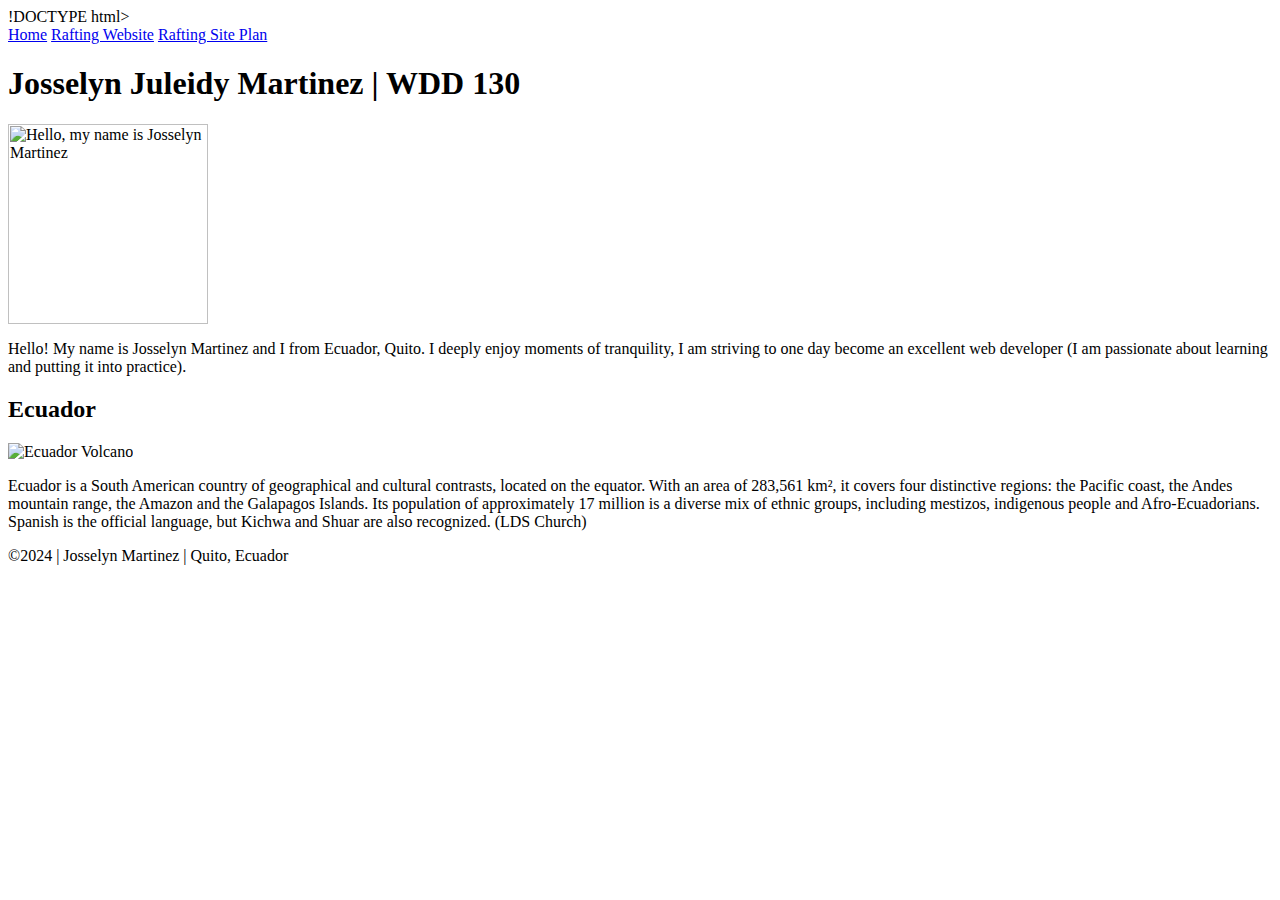
==== wwr/index.html @ 04c3b03d "update" ====
!DOCTYPE html>
<html lang='en-US'>

<head>
  <meta charset='utf-8'>
  <meta name='viewport' content='width=device-width,initial-scale=1.0'> 
  <title>Josselyn Martinez | WDD 130</title>
  <meta name='description' content="Josselyn Martinez's BYU-Idaho WDD 130, The purpose of my page is to put into practice my knowledge acquired throughout this course and to be able to have a page that touches on specific topics about me.">
  <meta name='author' content='Josselyn Martinez'>
  <link rel='stylesheet' href='styles/styles.css'>
</head>

<body>
  <header>
    <nav>
      <a href='#'>Home</a>
      <a href='wwr/'>Rafting Website</a>
      <a href='wwr/site-plan-rafting.html'>Rafting Site Plan</a>
    </nav>
  </header>
  <main>
    <h1>Josselyn Juleidy Martinez | WDD 130</h1>
    <img src='images/profile.jpg' alt='Hello, my name is Josselyn Martinez' width='200'>
    <p>Hello! My name is Josselyn Martinez and I from Ecuador, Quito. I deeply enjoy moments of tranquility, I am
      striving to one day become an excellent web developer (I am passionate about learning and putting it into
      practice).</p>
     </main>
     <aside>
      <h2>Ecuador</h2>
      <img src='images/Ecuador.webp' alt='Ecuador Volcano'>
      <p>Ecuador is a South American country of geographical and cultural contrasts, located on the equator. With an area of ​​283,561 km², it covers four distinctive regions: the Pacific coast, the Andes mountain range, the Amazon and the Galapagos Islands. Its population of approximately 17 million is a diverse mix of ethnic groups, including mestizos, indigenous people and Afro-Ecuadorians. Spanish is the official language, but Kichwa and Shuar are also recognized. (LDS Church)</p> 
     </aside>
     <footer>
      <p>©2024 | Josselyn Martinez | Quito, Ecuador</p>
    </footer>
  </body>
  
</html>
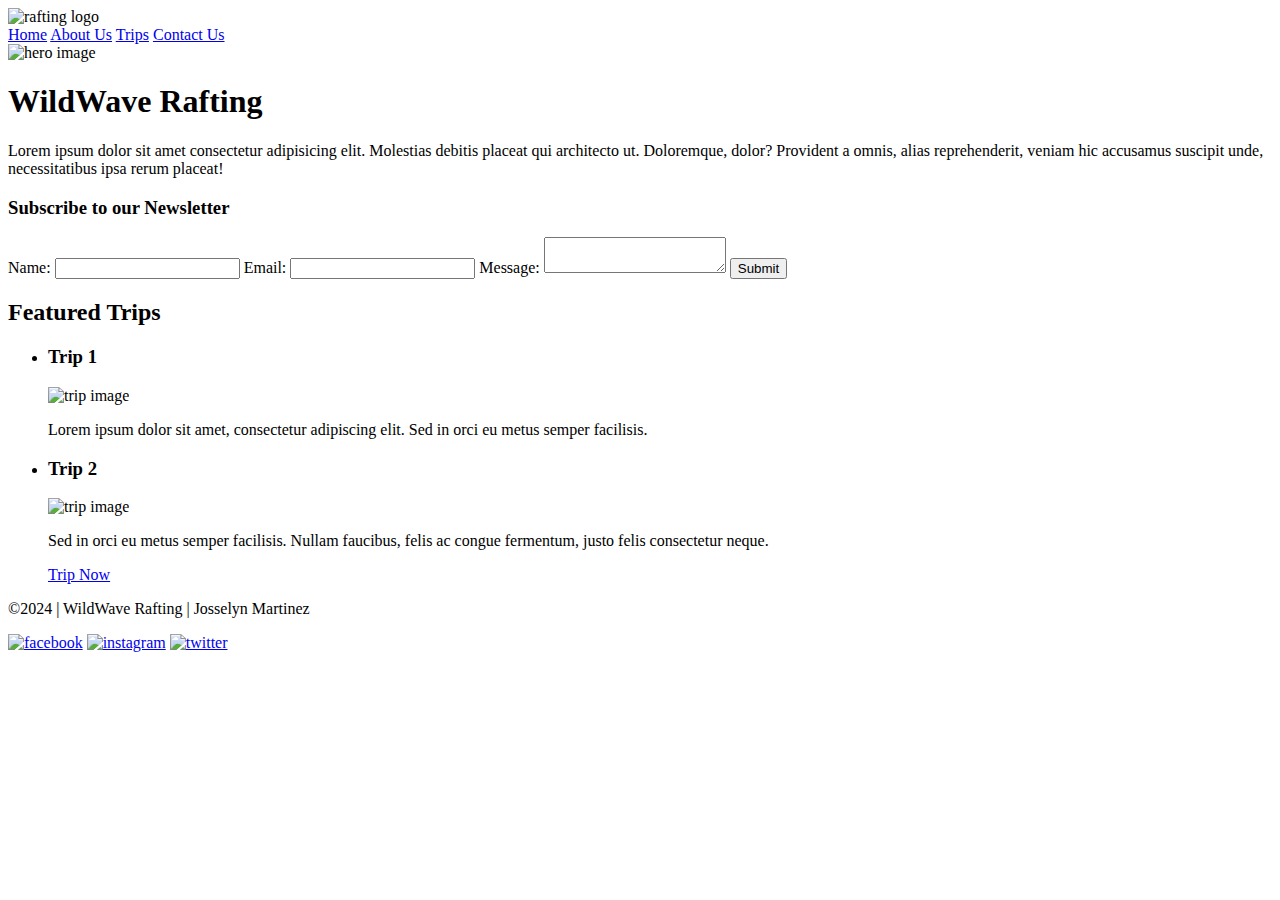
==== commit 04d3a7ab: "Feat" ====
--- a/wwr/index.html
+++ b/wwr/index.html
@@ -1,38 +1,86 @@
-!DOCTYPE html>
-<html lang='en-US'>
-
-<head>
-  <meta charset='utf-8'>
-  <meta name='viewport' content='width=device-width,initial-scale=1.0'> 
-  <title>Josselyn Martinez | WDD 130</title>
-  <meta name='description' content="Josselyn Martinez's BYU-Idaho WDD 130, The purpose of my page is to put into practice my knowledge acquired throughout this course and to be able to have a page that touches on specific topics about me.">
-  <meta name='author' content='Josselyn Martinez'>
-  <link rel='stylesheet' href='styles/styles.css'>
-</head>
-
-<body>
-  <header>
-    <nav>
-      <a href='#'>Home</a>
-      <a href='wwr/'>Rafting Website</a>
-      <a href='wwr/site-plan-rafting.html'>Rafting Site Plan</a>
-    </nav>
-  </header>
-  <main>
-    <h1>Josselyn Juleidy Martinez | WDD 130</h1>
-    <img src='images/profile.jpg' alt='Hello, my name is Josselyn Martinez' width='200'>
-    <p>Hello! My name is Josselyn Martinez and I from Ecuador, Quito. I deeply enjoy moments of tranquility, I am
-      striving to one day become an excellent web developer (I am passionate about learning and putting it into
-      practice).</p>
-     </main>
-     <aside>
-      <h2>Ecuador</h2>
-      <img src='images/Ecuador.webp' alt='Ecuador Volcano'>
-      <p>Ecuador is a South American country of geographical and cultural contrasts, located on the equator. With an area of ​​283,561 km², it covers four distinctive regions: the Pacific coast, the Andes mountain range, the Amazon and the Galapagos Islands. Its population of approximately 17 million is a diverse mix of ethnic groups, including mestizos, indigenous people and Afro-Ecuadorians. Spanish is the official language, but Kichwa and Shuar are also recognized. (LDS Church)</p> 
-     </aside>
-     <footer>
-      <p>©2024 | Josselyn Martinez | Quito, Ecuador</p>
-    </footer>
-  </body>
-  
+<!DOCTYPE html>
+<html lang="en-US">
+
+<head>
+  <meta charset="UTF-8">
+  <meta name="viewport" content="width=device-width, initial-scale=1.0">
+  <title>Home - WildWave Rafting</title>
+  <meta name="description"
+    content="">
+  <meta name="author" content="Josselyn Martinez">
+  <link rel="stylesheet" href="styles/rafting.css">
+  <link rel="preconnect" href="https://fonts.googleapis.com">
+  <link rel="preconnect" href="https://fonts.gstatic.com" crossorigin>
+  <link href="https://fonts.googleapis.com/css2?family=Playfair+Display:ital,wght@0,400..900;1,400..900&display=swap"
+    rel="stylesheet">
+  <link
+    href="https://fonts.googleapis.com/css2?family=Merriweather:ital,wght@0,300;0,400;0,700;0,900;1,300;1,400;1,700;1,900&family=Playfair+Display:ital,wght@0,400..900;1,400..900&display=swap"
+    rel="stylesheet">
+</head>
+
+<body>
+  <header>
+    <img src="images/logo.png" alt="rafting logo" width="100">
+    <nav class="nav">
+      <a href="index.html">Home</a>
+      <a href="about.html">About Us</a>
+      <a href="trips.html">Trips</a>
+      <a href="contact.html">Contact Us</a>
+    </nav>
+  </header>
+  <main>
+    <div class="hero">
+      <img class="principal" src="images/hero.jpg" alt="hero image">
+      <h1>WildWave Rafting</h1>
+      <article>
+        <p>Lorem ipsum dolor sit amet consectetur adipisicing elit. Molestias debitis placeat qui architecto ut.
+          Doloremque, dolor? Provident a omnis, alias reprehenderit, veniam hic accusamus suscipit unde, necessitatibus
+          ipsa rerum placeat!</p>
+      </article>
+    </div>
+    <div class="middle">
+      <aside class="newsletter">
+        <form>
+          <h3>Subscribe to our Newsletter</h3>
+          <label for="name">Name:</label>
+          <input type="text" id="name" name="name" required>
+          <label for="email">Email:</label>
+          <input type="email" id="email" name="email" required>
+          <label for="message">Message:</label>
+          <textarea id="message" name="message" required></textarea>
+          <input type="submit" value="Submit">
+        </form>
+      </aside>
+      <section class="trips">
+        <h2>Featured Trips</h2>
+        <ul>
+          <li>
+            <h3>Trip 1</h3>
+            <div><img src="images/img1.jpg" alt="trip image">
+              <p>Lorem ipsum dolor sit amet, consectetur adipiscing elit. Sed in orci eu metus semper facilisis.</p>
+            </div>
+          </li>
+          <li>
+            <h3>Trip 2</h3>
+            <div><img src="images/img2.jpg" alt="trip image">
+              <p>Sed in orci eu metus semper facilisis. Nullam faucibus, felis ac congue fermentum, justo felis
+                consectetur
+                neque.</p>
+            </div>
+          </li>
+          <a href="trips.html">Trip Now</a>
+        </ul>
+      </section>
+    </div>
+  </main>
+  <footer>
+    <p>&copy;2024 | WildWave Rafting | Josselyn Martinez</p>
+    <div>
+      <a href="https://www.facebook.com/" target="_blank"><img src="images/facebook.webp" alt="facebook"></a>
+      <a href="https://www.instagram.com/" target="_blank"><img src="images/instagram.webp" alt="instagram"></a>
+      <a href="https://x.com/home" target="_blank"><img src="images/twitter.webp" alt="twitter"></a>
+    </div>
+  </footer>
+</body>
+
 </html>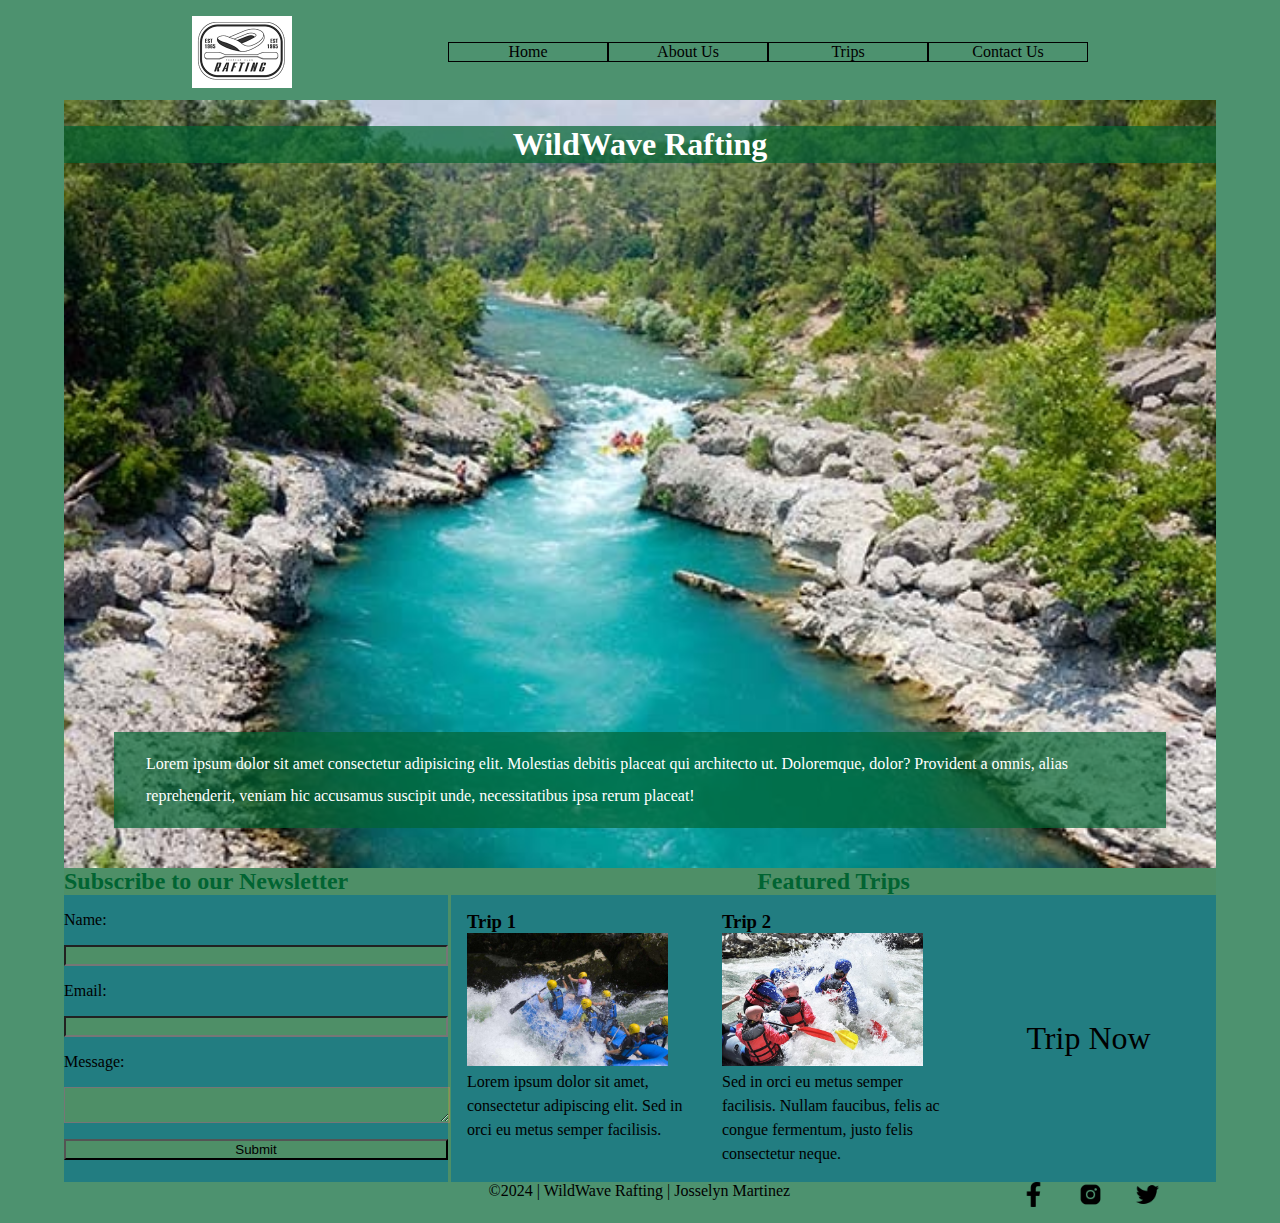
==== commit 0f5ddfbe: "Update index.html" ====
--- a/wwr/index.html
+++ b/wwr/index.html
@@ -83,4 +83,4 @@
   </footer>
 </body>
 
-</html>+</html>
--- a/wwr/styles/rafting.css
+++ b/wwr/styles/rafting.css
@@ -0,0 +1,357 @@
+:root {
+  --primary-color: 1, 100, 50;
+  --secondary-color: 100, 100, 0;
+  --accent1-color: 253, 215, 0;
+  --accent2-color: 6, 111, 141;
+}
+
+body {
+  width: 90%;
+  margin: 1rem auto 1rem;
+  background-color: rgba(var(--primary-color), 0.7);
+}
+
+a {
+  text-decoration: none;
+  color: #000000;
+}
+
+h2 {
+  color: rgb(var(--primary-color));
+}
+
+.hero {
+  position: relative;
+  width: 100%;
+  height: auto;
+}
+
+.principal {
+  display: block;
+  width: 100%;
+  height: auto;
+}
+
+.hero h1,
+.hero article {
+  position: absolute;
+  color: #ffffff;
+}
+
+.hero h1 {
+  top: 5px;
+  background-color: rgba(var(--primary-color), 0.7);
+  width: 100%;
+  text-align: center;
+}
+
+.hero article {
+  bottom: 40px;
+  left: 50px;
+  right: 50px;
+  background-color: rgba(var(--primary-color), 0.7);
+  padding: 1rem 2rem;
+}
+
+article p {
+  color: #ffffff;
+  line-height: 2rem;
+  margin: 0;
+}
+
+article img {
+  float: right;
+  margin-left: 1rem;
+}
+
+header {
+  display: grid;
+  grid-template-columns: repeat(9, 1fr);
+  grid-template-rows: repeat(2, 1fr);
+  margin-bottom: 1%;
+}
+
+header img {
+  grid-row: 1 / 3;
+  grid-column: 2 / 3;
+}
+
+.nav {
+  display: flex;
+  grid-row: 1 / 3;
+  grid-column: 4 / 9;
+  align-self: center;
+  gap: 0;
+}
+
+.nav a {
+  display: inline-block;
+  border: 0.1rem solid #000000;
+  width: 25%;
+  height: auto;
+  margin: 0;
+  text-align: center;
+}
+
+section h2 {
+  text-align: center;
+  margin: 0;
+  background-color: rgba(var(--accent1-color), 0.2);
+}
+
+.history {
+  padding: 2% 5%;
+  background-color: rgba(var(--accent2-color), 0.6);
+}
+
+.history p {
+  color: white;
+  margin: 0;
+}
+
+.imgs {
+  display: grid;
+  grid-template-columns: repeat(5, 1fr);
+  grid-template-rows: repeat(4, 1fr);
+  background-color: rgba(var(--accent2-color), 0.6);
+  padding-bottom: 1rem;
+}
+
+
+.imgs h2 {
+  grid-column: 1 / 6;
+  margin-bottom: 0.5rem;
+}
+
+figure {
+  grid-row: 2 / 5;
+  align-self: center;
+  justify-self: center;
+  margin: 0;
+}
+
+figcaption {
+  text-align: center;
+  color: rgb(var(--primary-color));
+  margin: 0;
+  line-height: 1.2rem;
+  background-color: rgba(var(--accent1-color), 0.2);
+}
+
+footer {
+  display: grid;
+  grid-template-columns: 33.3% 33.3% 33.3%;
+}
+
+footer p {
+  grid-column: 2 / 3;
+  text-align: center;
+}
+
+footer div {
+  grid-column: 3 / 4;
+  display: flex;
+  align-items: center;
+  justify-self: end;
+  margin-right: 10%;
+}
+
+footer a {
+  display: inline-block;
+  margin: 0 1rem;
+}
+
+footer a img {
+  display: flex;
+  width: 25px;
+  height: 25px;
+}
+
+.info {
+  display: grid;
+  grid-template-columns: repeat(1, 1fr);
+  background-color: rgba(var(--accent2-color), 0.6);
+}
+
+.info h1 {
+  grid-column: 1 / 2;
+  text-align: center;
+  color: rgb(var(--primary-color));
+  background-color: rgba(var(--accent1-color), 0.2);
+  margin: 0;
+}
+
+.info h3 {
+  line-height: 0.8rem;
+}
+
+#info {
+  display: flex;
+  text-align: center;
+}
+
+#info div {
+  width: 50%;
+}
+
+address {
+  color: #ffffff;
+}
+
+.employees {
+  display: grid;
+  grid-template-columns: repeat(3, 1fr);
+  background-color: rgba(var(--accent2-color), 0.6);
+}
+
+.employees h2 {
+  grid-column: 1 / 4;
+}
+
+.employees figure {
+  margin: 1rem 0;
+  grid-row: 2;
+}
+
+.form {
+  background-color: rgba(var(--accent2-color), 0.6);
+
+}
+
+.form form {
+  display: grid;
+  grid-template-columns: repeat(3, 1fr);
+  grid-template-rows: repeat(1, 1fr);
+  text-align: center;
+}
+
+form h2 {
+  grid-column: 1 / 4;
+  width: 100%;
+}
+
+.form form div {
+  margin: 1rem 0;
+}
+
+input {
+  background-color: rgba(var(--accent1-color), 0.2);
+}
+
+textarea {
+  background-color: rgba(var(--accent1-color), 0.2);
+  width: 100%;
+}
+
+#submit {
+  width: 50%;
+  height: 30%;
+}
+
+#submit:hover {
+  cursor: pointer;
+}
+
+#link {
+  align-self: center;
+}
+
+.middle {
+  display: grid;
+  grid-template-columns: repeat(3, 1fr);
+  grid-template-rows: repeat(1, 1fr);
+  background-color: rgba(var(--accent2-color), 0.6);
+}
+
+.middle img {
+  width: 90%;
+}
+
+.trips {
+  grid-column: 2 / 4;
+  display: grid;
+  grid-template-columns: repeat(1, 1fr);
+  gap: 0 1rem;
+  border-left: 3px solid rgba(var(--accent1-color), 0.2);
+}
+
+.trips h2 {
+  grid-column: 1;
+}
+
+.trips ul {
+  display: grid;
+  grid-template-columns: repeat(3, 1fr);
+}
+
+.trips h3 {
+  margin: 0;
+}
+
+ul {
+  padding: 0;
+  margin: 0;
+}
+
+li {
+  margin: 1rem;
+  list-style: none;
+}
+
+li p {
+  line-height: 1.5rem;
+}
+
+.trips a {
+  align-self: center;
+  justify-self: center;
+  font-size: 2rem;
+}
+
+.newsletter form {
+  display: grid;
+  grid-template-columns: repeat(1, 1fr);
+  gap: 1rem 1rem;
+}
+
+.newsletter form h3 {
+  background-color: rgba(var(--accent1-color), 0.2);
+  margin: 0;
+  font-size: 1.5rem;
+  width: 100%;
+  color: rgb(var(--primary-color));
+}
+
+.newsletter form textarea {
+  width: 99%;
+}
+
+.all_trips {
+  display: grid;
+  grid-template-columns: repeat(1, 1fr);
+
+}
+
+.all_trips h2 {
+  text-align: center;
+  margin: 0;
+  padding: 0;
+  background-color: rgba(var(--accent1-color), 0.2);
+}
+
+.all_trips h3,
+p {
+  margin: 0;
+}
+
+.contact_us_a {
+  display: flex;
+  justify-content: center;
+  align-items: center;
+  width: 100%;
+  margin: 0;
+  padding: 0;
+  line-height: 0;
+  font-size: 2rem;
+  background-color: rgba(var(--accent1-color), 0.2);
+}
